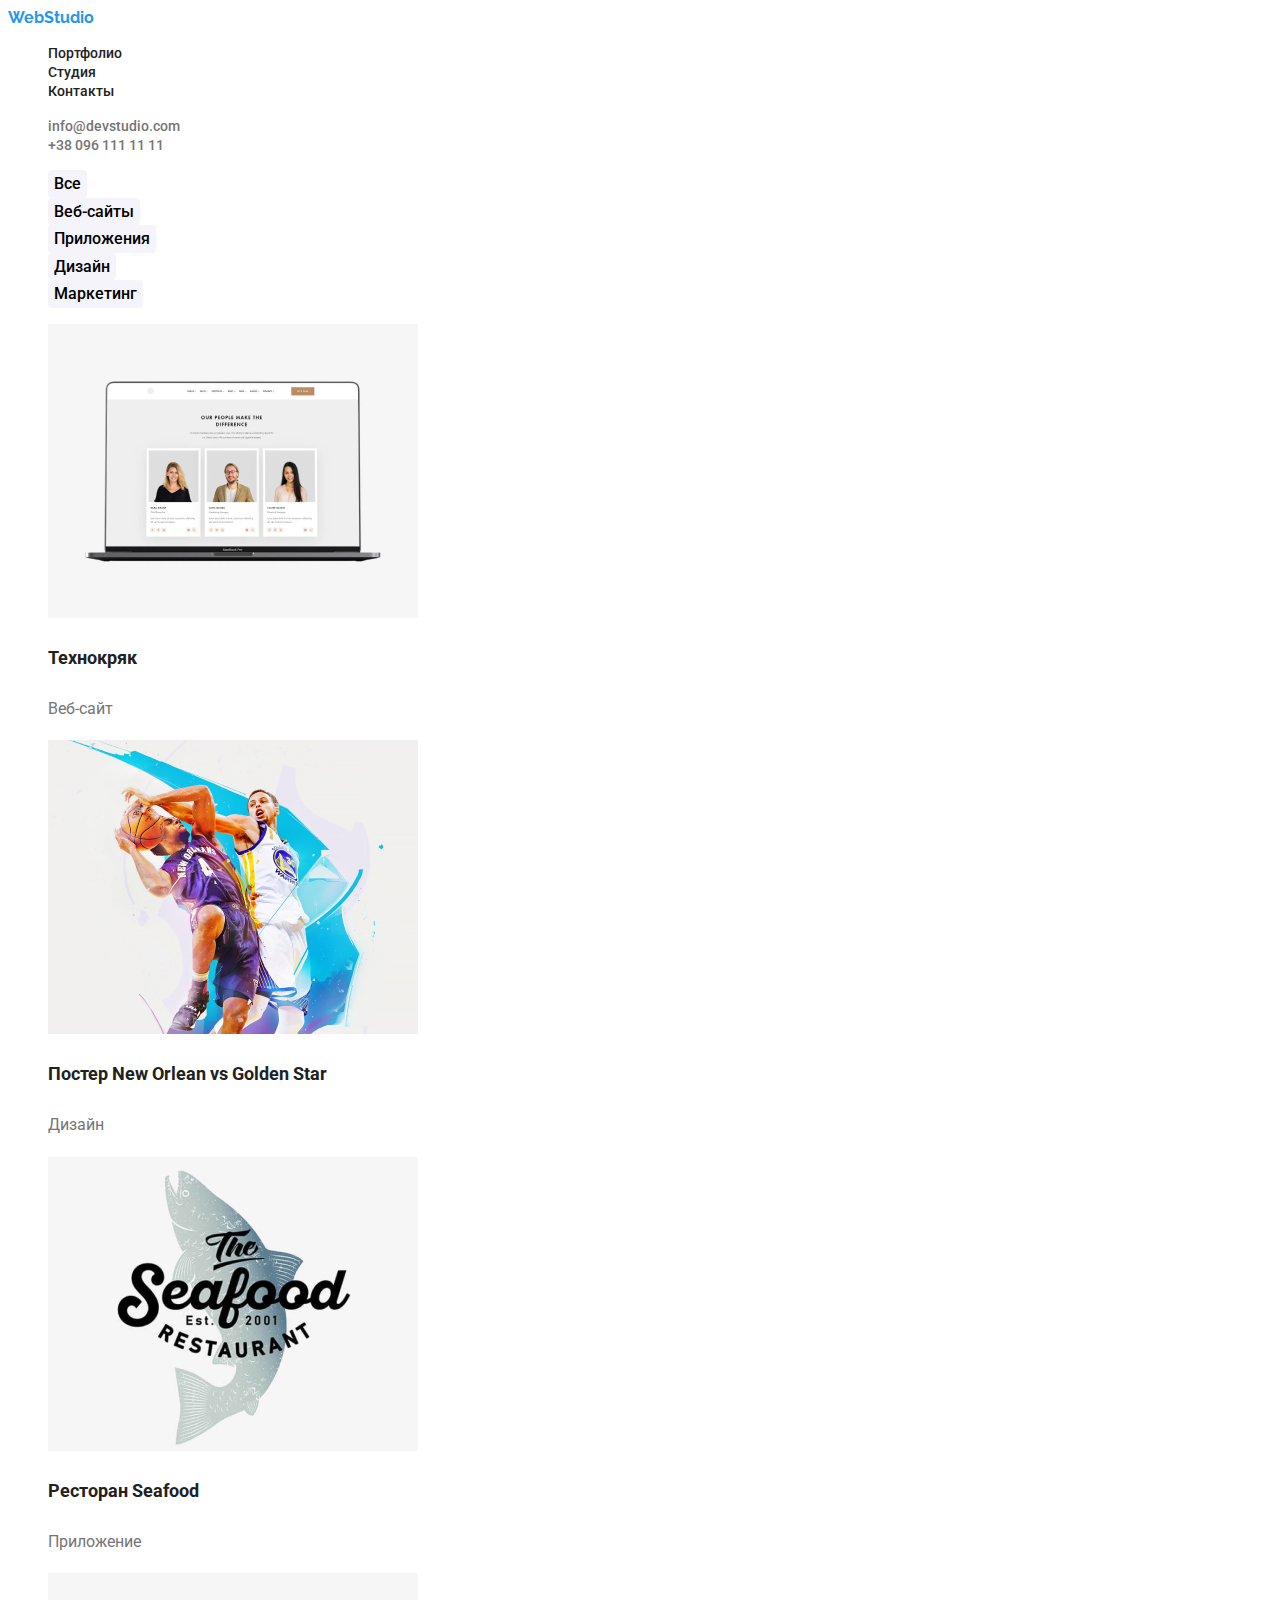
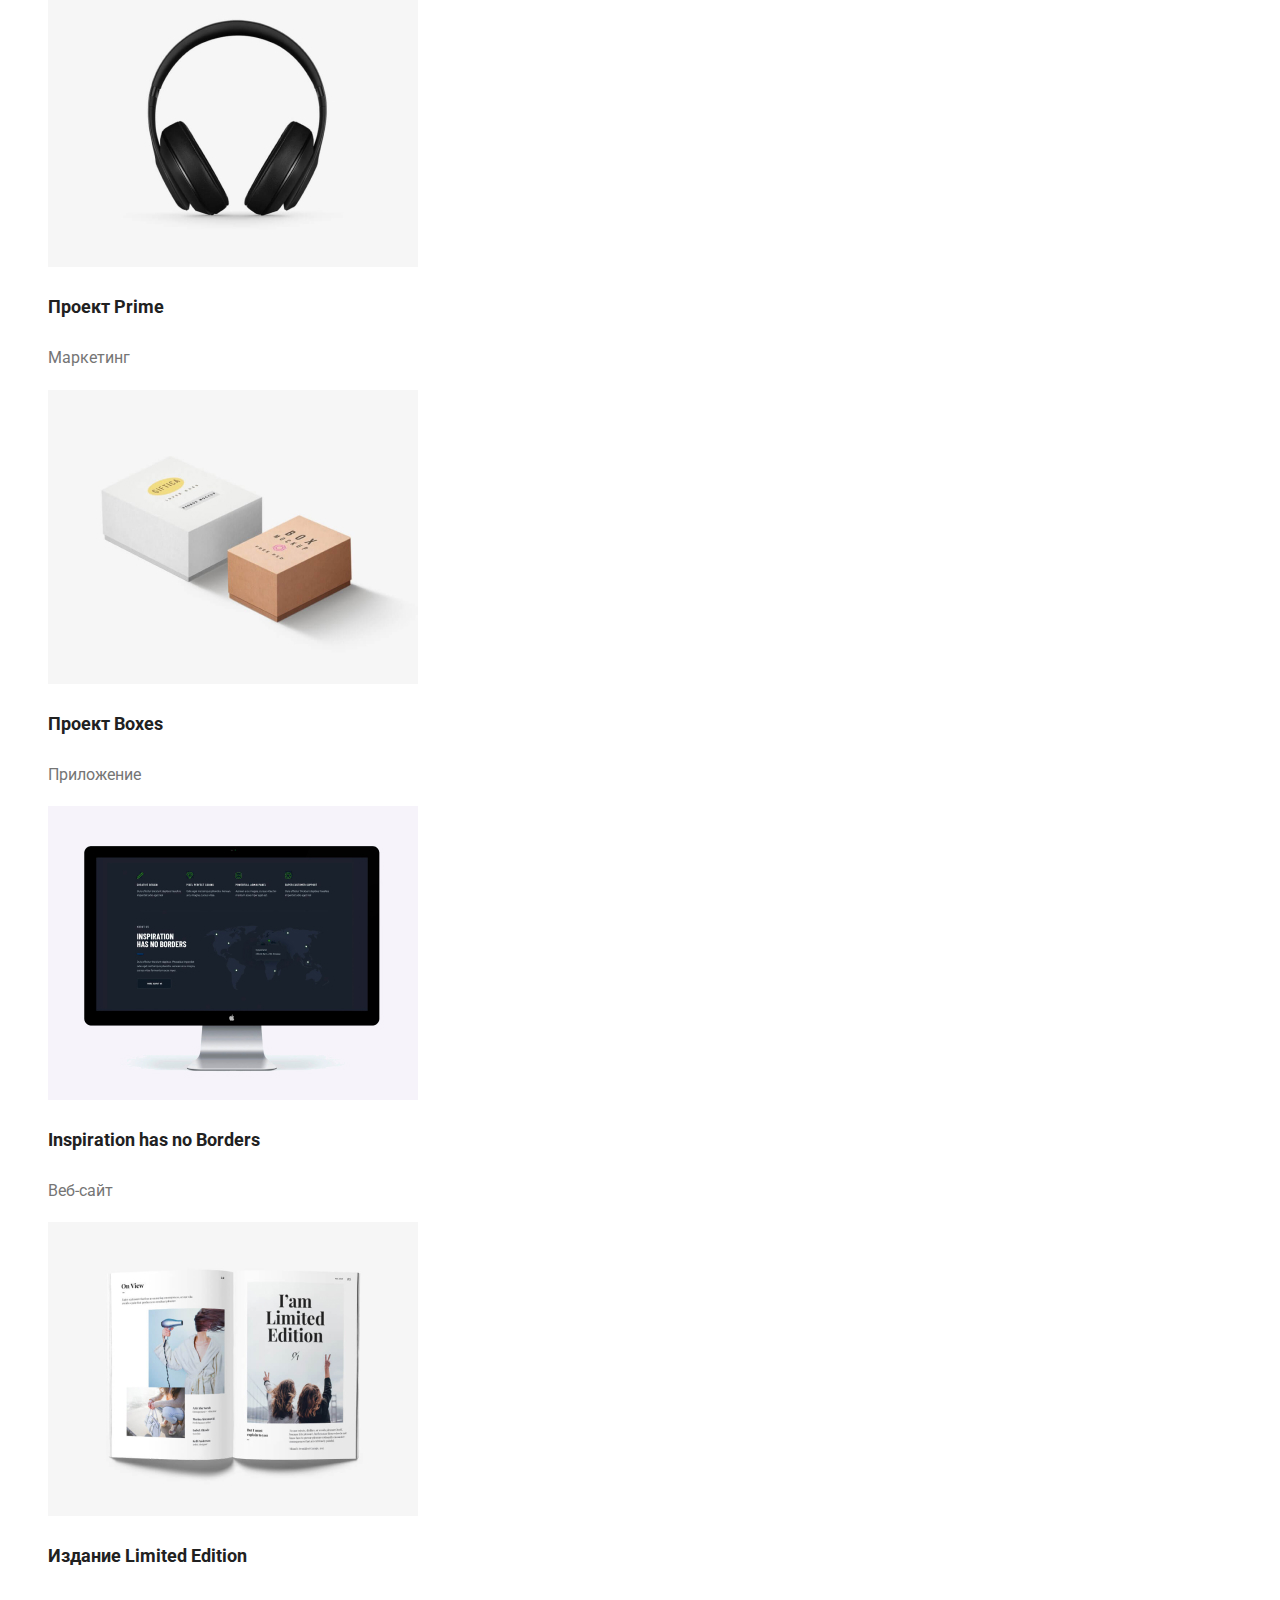
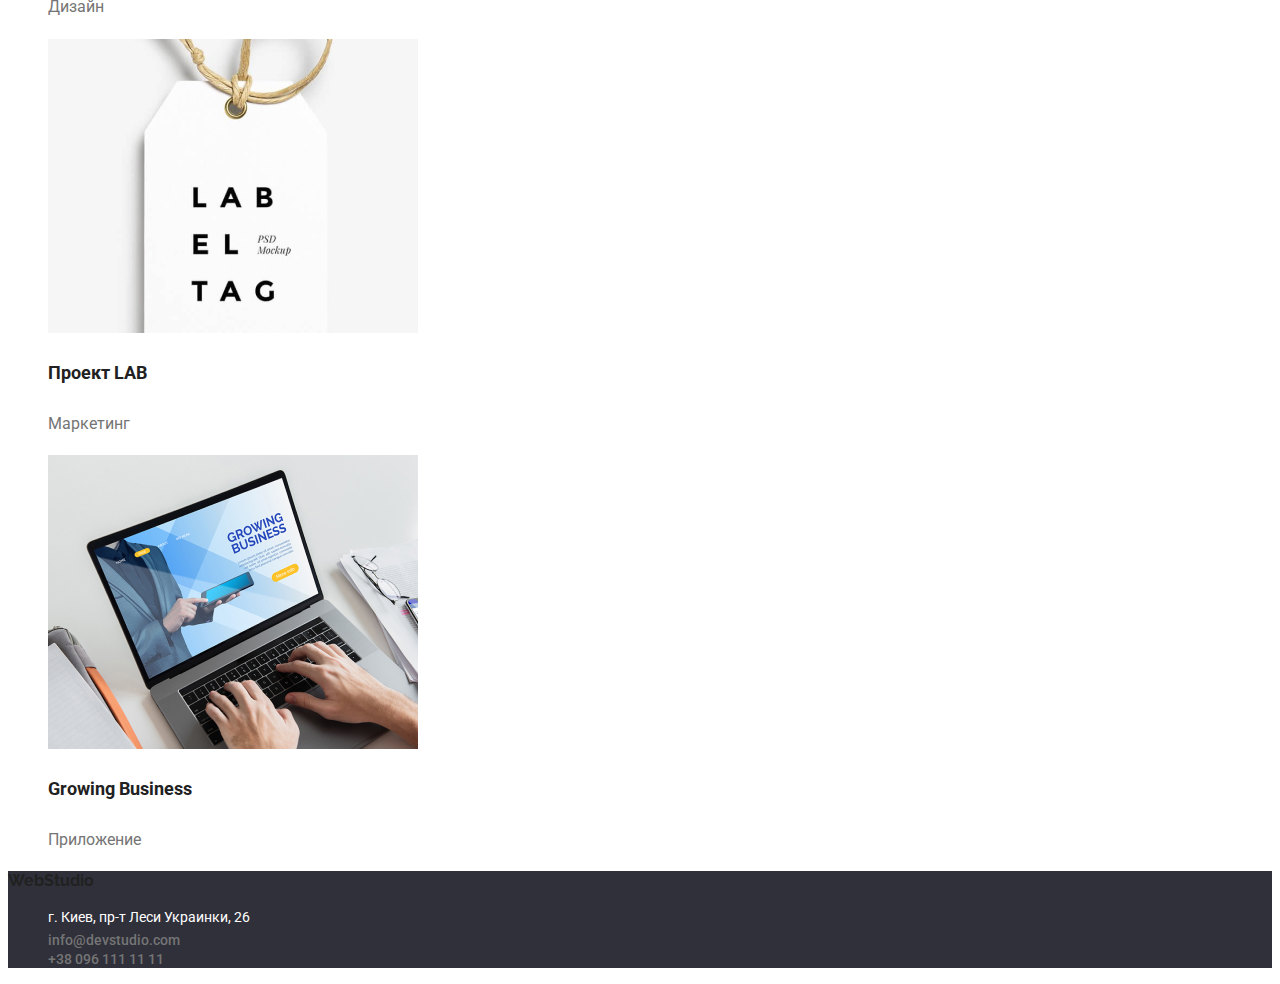
==== portfolio.html @ 5f25c7ee "first part is done!" ====
<!DOCTYPE html>
<html lang="en">
  <head>
    <meta charset="UTF-8" />
    <meta http-equiv="X-UA-Compatible" content="IE=edge" />
    <meta name="viewport" content="width=device-width, initial-scale=1.0" />
    <title>Document</title>
    <link rel="preconnect" href="https://fonts.gstatic.com" />
    <link
      href="https://fonts.googleapis.com/css2?family=Raleway:wght@700&family=Roboto:wght@400;500;700;900&display=swap"
      rel="stylesheet"
    />
    <link rel="stylesheet" href="./css/styles.css" />
  </head>
  <body>
    <header>
      <a class="logo" href="./index.html">WebStudio</a>

      <ul>
        <li><a class="nav-link link" href="./portfolio.html">Портфолио</a></li>
        <li><a class="nav-link link" href="./index.html">Студия</a></li>
        <li><a class="nav-link link" href="">Контакты</a></li>
      </ul>
      <ul>
        <li>
          <a class="link contact-link" href="mailto:info@devstudio.com"
            >info@devstudio.com</a
          >
        </li>
        <li>
          <a class="link contact-link" href="tel:+380961111111"
            >+38 096 111 11 11</a
          >
        </li>
      </ul>
    </header>
    <main>
      <ul>
        <li><button class="button-section">Все</button></li>
        <li><button class="button-section">Веб-сайты</button></li>
        <li><button class="button-section">Приложения</button></li>
        <li><button class="button-section">Дизайн</button></li>
        <li><button class="button-section">Маркетинг</button></li>
      </ul>
      <section>
        <ul>
          <li>
            <a href="">
              <img
                class="section-photo"
                src="./images/portfolio1.jpg"
                alt="Веб сайт"
                width="370px"
              />
              <h3 class="section-title">Технокряк</h3>
              <p class="section-text">Веб-сайт</p>
            </a>
          </li>
          <li>
            <a href=""
              ><img
                class="section-photo"
                src="./images/portfolio2.jpg"
                alt="Два волейболиста на постере"
                width="370px"
              />
              <h3 class="section-title">Постер New Orlean vs Golden Star</h3>
              <p class="section-text">Дизайн</p>
            </a>
          </li>
          <li>
            <a href="Постер названия ресторана"
              ><img
                class="section-photo"
                src="./images/portfolio3.jpg"
                alt=""
                width="370px"
              />
              <h3 class="section-title">Ресторан Seafood</h3>
              <p class="section-text">Приложение</p>
            </a>
          </li>
          <li>
            <a href="">
              <img
                class="section-photo"
                src="./images/portfolio4.jpg"
                alt="Наушники"
                width="370px"
              />
              <h3 class="section-title">Проект Prime</h3>
              <p class="section-text">Маркетинг</p>
            </a>
          </li>
          <li>
            <a href="">
              <img
                class="section-photo"
                src="./images/portfolio5.jpg"
                alt="Два бокса"
                width="370px"
              />
              <h3 class="section-title">Проект Boxes</h3>
              <p class="section-text">Приложение</p>
            </a>
          </li>
          <li>
            <a href="">
              <img
                class="section-photo"
                src="./images/portfolio6.jpg"
                alt="Монитор компьютера"
                width="370px"
              />
              <h3 class="section-title">Inspiration has no Borders</h3>
              <p class="section-text">Веб-сайт</p>
            </a>
          </li>
          <li>
            <a href="">
              <img
                class="section-photo"
                src="./images/portfolio7.jpg"
                alt="Развернутая книга"
                width="370px"
              />
              <h3 class="section-title">Издание Limited Edition</h3>
              <p class="section-text">Дизайн</p>
            </a>
          </li>
          <li>
            <a href="">
              <img
                class="section-photo"
                src="./images/portfolio8.jpg"
                alt="Ярлык"
                width="370px"
              />
              <h3 class="section-title">Проект LAB</h3>
              <p class="section-text">Маркетинг</p>
            </a>
          </li>
          <li>
            <a href="">
              <img
                class="section-photo"
                src="./images/portfolio9.jpg"
                alt="Включенный ноутбук"
                width="370px"
              />
              <h3 class="section-title">Growing Business</h3>
              <p class="section-text">Приложение</p>
            </a>
          </li>
        </ul>
      </section>
    </main>
    <footer>
      <a class="logo" href="">Web<span>Studio</span></a>

      <ul>
        <li>
          <address class="address-company">
            г. Киев, пр-т Леси Украинки, 26
          </address>
        </li>
        <li>
          <a class="link contact-link" href="mailto:info@devstudio.com"
            >info@devstudio.com</a
          >
        </li>
        <li>
          <a class="link contact-link" href="tel:+380961111111"
            >+38 096 111 11 11</a
          >
        </li>
      </ul>
    </footer>
  </body>
</html>
---- css/styles.css ----
body {
  font-family: Roboto;
  color: #212121;
}

a {
  color: #212121;
  text-decoration: none;
}

a:visited {
  color: #212121;
}
ul {
  list-style: none;
}

.logo {
  font-family: Raleway;
  font-weight: bold;
  color: #2196f3;
}

.logo > span {
  color: #212121;
}

.nav-link {
  font-weight: 500;
  font-size: 14px;
  line-height: 1.14;
}

.link:hover,
.link:focus {
  color: #2196f3;
}
.contact-link {
  font-weight: 500;
  font-size: 14px;
  line-height: 1.14;
  color: #757575;
}

.section-main {
  background-color: #2f303a;
  color: #ffffff;
}
.section-comand {
  background-color: #f5f4fa;
}

.main-heading {
  font-family: Roboto;
  font-weight: 900;
  font-size: 44px;
  line-height: 1.36;
  text-align: center;
}
.button-service {
  color: #ffffff;
  background-color: #2196f3;
  font-family: Roboto;
  font-style: normal;
  font-weight: bold;
  font-size: 16px;
  line-height: 1.88;
  box-shadow: 0px 4px 4px rgba(0, 0, 0, 0.15);
  border-radius: 4px;
  border: none;
}
.dvantage-title {
  font-family: Roboto;
  font-style: normal;
  font-weight: bold;
  font-size: 14px;
  line-height: 1.14;
  color: #212121;
}
.advantage-text {
  font-family: Roboto;
  font-style: normal;
  font-size: 14px;
  line-height: 1.7;
  color: #757575;
}

.capabilities-title {
  font-family: Roboto;
  font-style: normal;
  font-weight: bold;
  font-size: 36px;
  line-height: 1.17;
  text-align: center;
  color: #212121;
}
.capabilities-photo {
  width: 370px;
}
.comand {
  font-family: Roboto;
  font-style: normal;
  font-weight: bold;
  font-size: 36px;
  line-height: 1.17;
  text-align: center;
}

.comand-photo {
  width: 270px;
}
.comand-name {
  font-family: Roboto;
  font-style: normal;
  font-weight: 500;
  font-size: 16px;
  line-height: 1.19;
  text-align: center;
}
.comand-text {
  font-family: Roboto;
  font-style: normal;
  font-weight: normal;
  font-size: 16px;
  line-height: 1.9;
  color: #757575;
  text-align: center;
}
footer {
  background: #2f303a;
}

.address-company {
  font-family: Roboto;
  font-style: normal;
  font-weight: normal;
  font-size: 14px;
  line-height: 1.7;
  color: #ffffff;
}
.button-section {
  font-family: Roboto;
  font-style: normal;
  font-weight: 500;
  font-size: 16px;
  line-height: 1.6;
  background: #f5f4fa;
  border-radius: 4px;
  border: none;
}
.section-title {
  font-family: Roboto;
  font-style: normal;
  font-weight: bold;
  font-size: 18px;
  line-height: 2;
  color: #212121;
}
.section-text {
  font-family: Roboto;
  font-style: normal;
  font-weight: normal;
  font-size: 16px;
  line-height: 1.9;
  color: #757575;
}
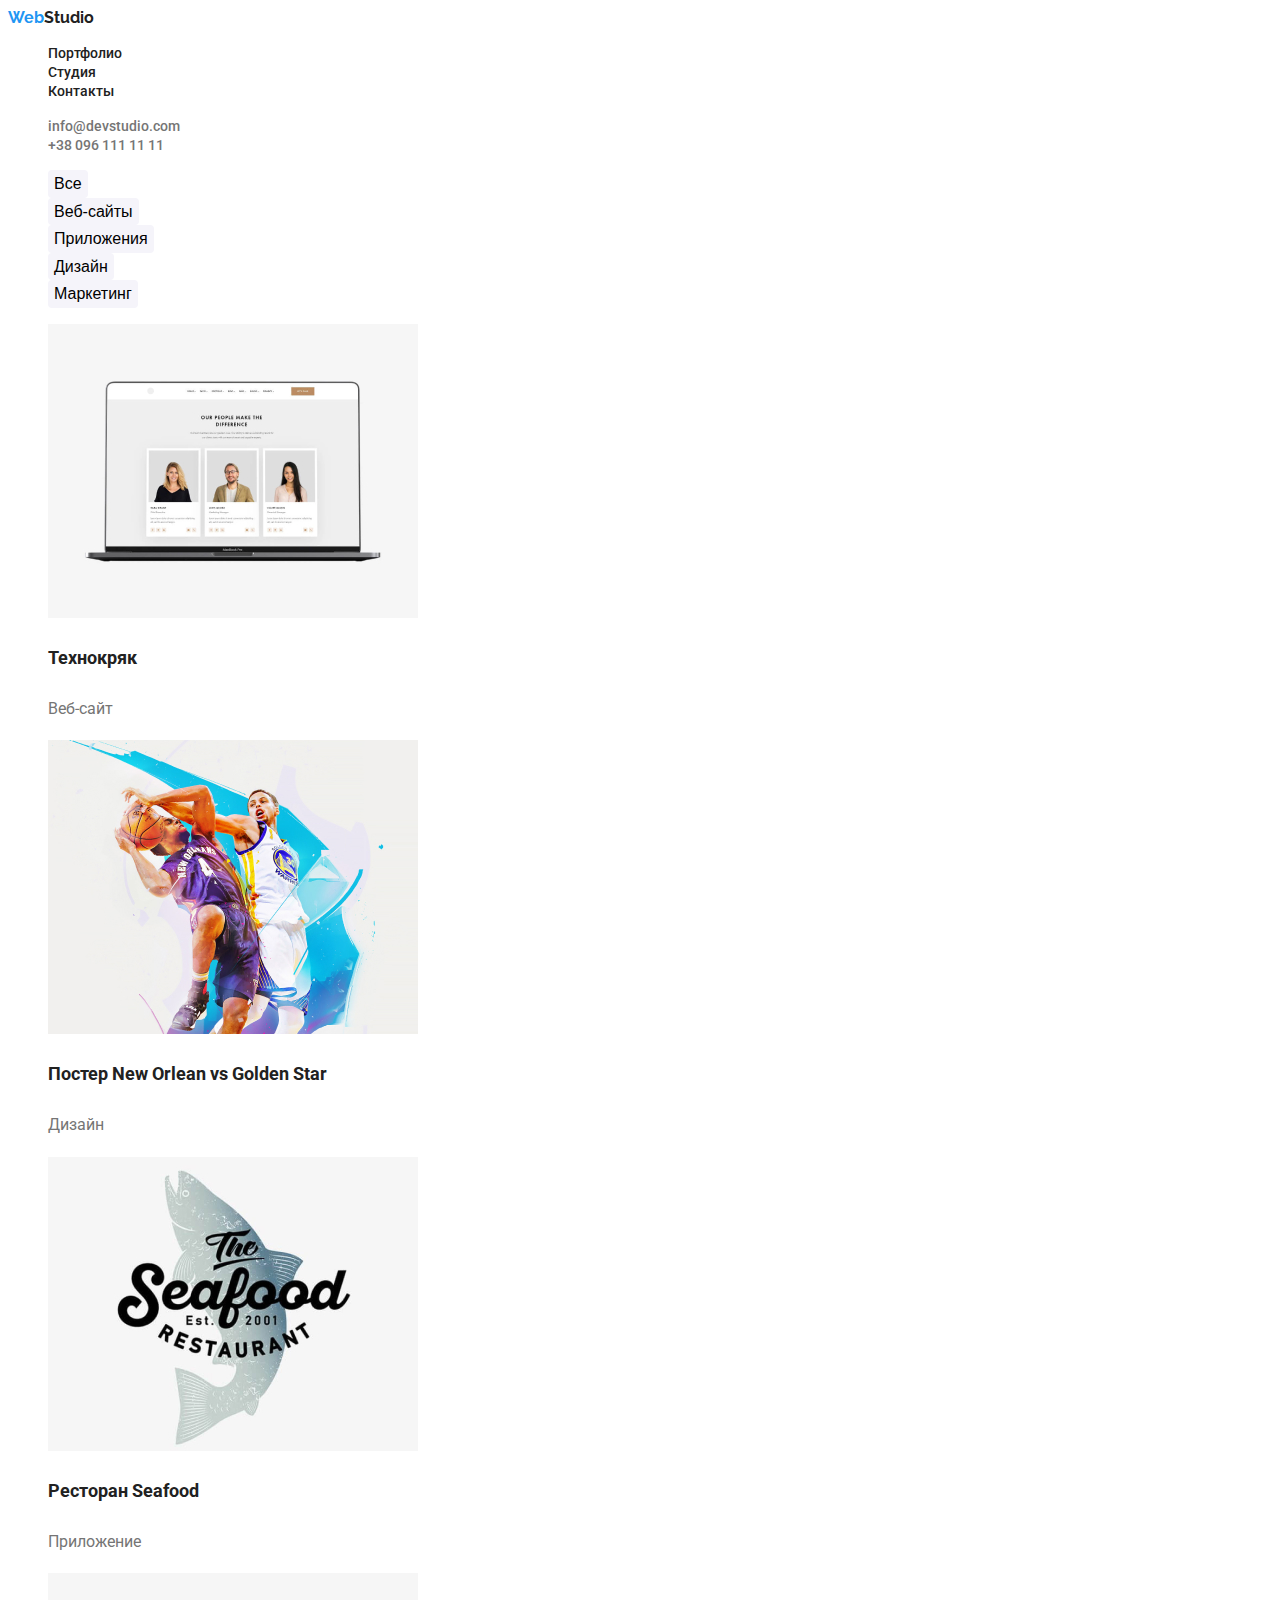
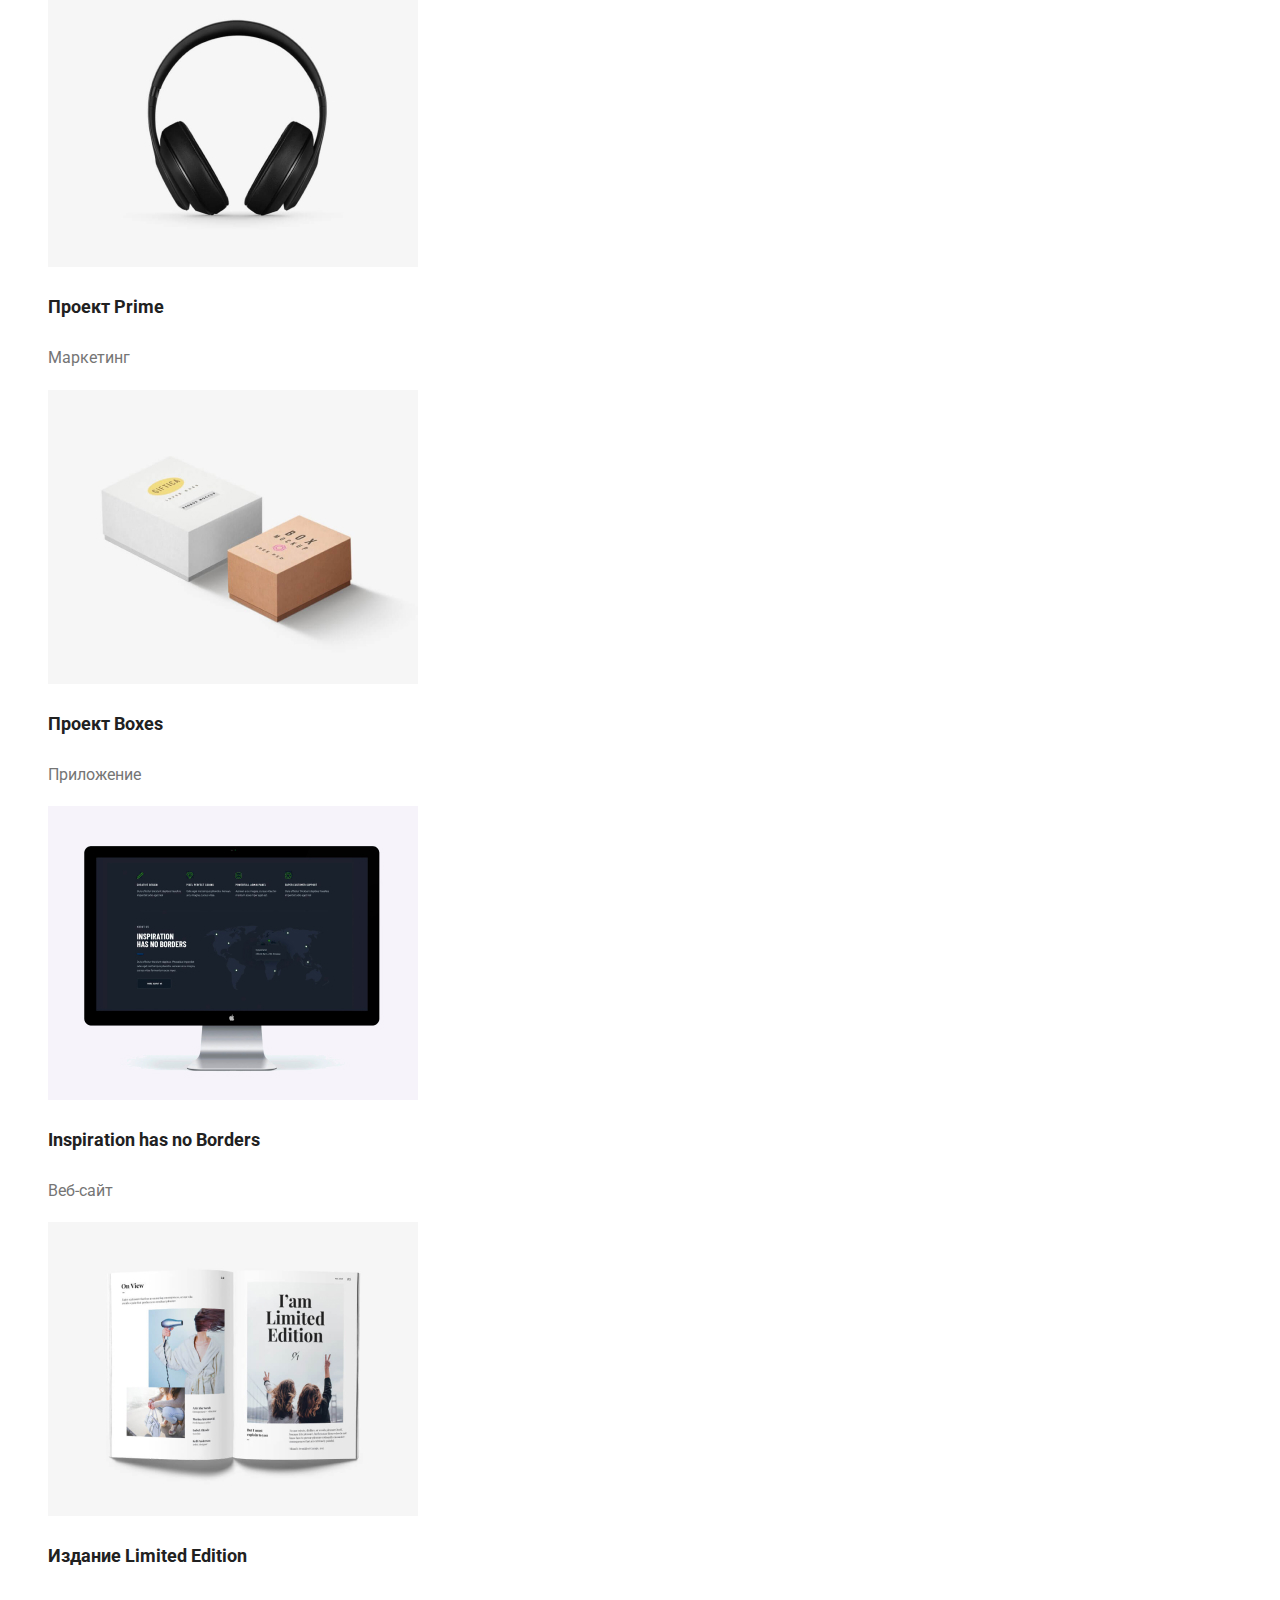
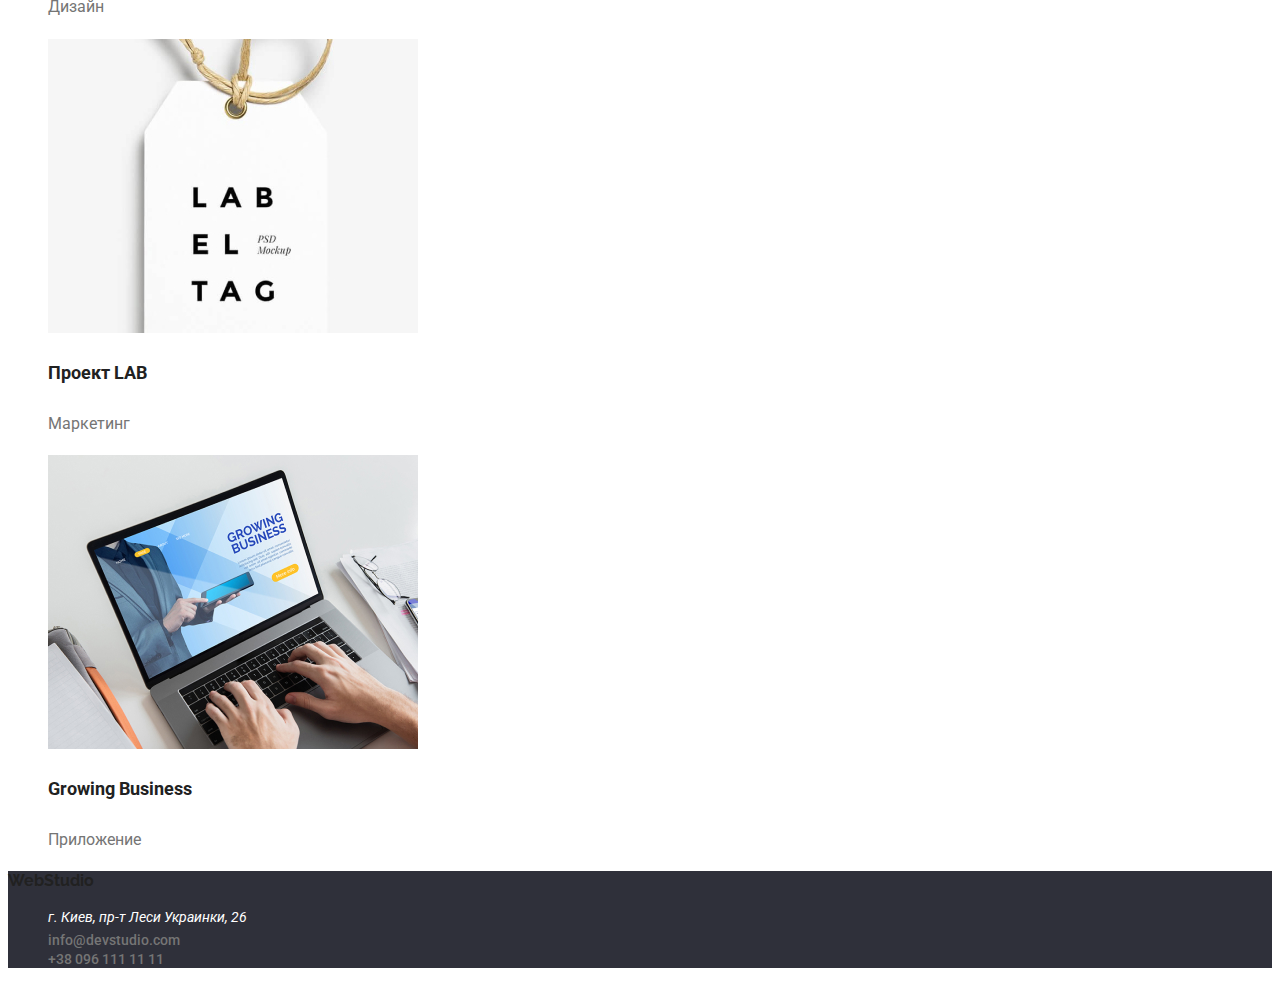
==== commit a2b9139e: "Выравнивание шрифта в css" ====
--- a/portfolio.html
+++ b/portfolio.html
@@ -14,7 +14,7 @@
   </head>
   <body>
     <header>
-      <a class="logo" href="./index.html">WebStudio</a>
+      <a class="logo" href="./index.html">Web<span>Studio</span></a>
 
       <ul>
         <li><a class="nav-link link" href="./portfolio.html">Портфолио</a></li>
--- a/css/styles.css
+++ b/css/styles.css
@@ -17,7 +17,7 @@
 
 .logo {
   font-family: Raleway;
-  font-weight: bold;
+  font-weight:700;
   color: #2196f3;
 }
 
@@ -51,8 +51,7 @@
 }
 
 .main-heading {
-  font-family: Roboto;
-  font-weight: 900;
+   font-weight: 900;
   font-size: 44px;
   line-height: 1.36;
   text-align: center;
@@ -60,9 +59,7 @@
 .button-service {
   color: #ffffff;
   background-color: #2196f3;
-  font-family: Roboto;
-  font-style: normal;
-  font-weight: bold;
+ font-weight: 700;
   font-size: 16px;
   line-height: 1.88;
   box-shadow: 0px 4px 4px rgba(0, 0, 0, 0.15);
@@ -70,25 +67,22 @@
   border: none;
 }
 .dvantage-title {
-  font-family: Roboto;
-  font-style: normal;
-  font-weight: bold;
+  
+  font-weight: 700;
   font-size: 14px;
   line-height: 1.14;
   color: #212121;
 }
 .advantage-text {
-  font-family: Roboto;
-  font-style: normal;
+
   font-size: 14px;
   line-height: 1.7;
   color: #757575;
 }
 
 .capabilities-title {
-  font-family: Roboto;
-  font-style: normal;
-  font-weight: bold;
+ 
+  font-weight: 700;
   font-size: 36px;
   line-height: 1.17;
   text-align: center;
@@ -98,9 +92,7 @@
   width: 370px;
 }
 .comand {
-  font-family: Roboto;
-  font-style: normal;
-  font-weight: bold;
+  font-weight: 700;
   font-size: 36px;
   line-height: 1.17;
   text-align: center;
@@ -110,17 +102,15 @@
   width: 270px;
 }
 .comand-name {
-  font-family: Roboto;
-  font-style: normal;
+
   font-weight: 500;
   font-size: 16px;
   line-height: 1.19;
   text-align: center;
 }
 .comand-text {
-  font-family: Roboto;
-  font-style: normal;
-  font-weight: normal;
+ 
+  font-weight: 400;
   font-size: 16px;
   line-height: 1.9;
   color: #757575;
@@ -131,16 +121,13 @@
 }
 
 .address-company {
-  font-family: Roboto;
-  font-style: normal;
-  font-weight: normal;
+
+  font-weight: 400;
   font-size: 14px;
   line-height: 1.7;
   color: #ffffff;
 }
 .button-section {
-  font-family: Roboto;
-  font-style: normal;
   font-weight: 500;
   font-size: 16px;
   line-height: 1.6;
@@ -149,17 +136,14 @@
   border: none;
 }
 .section-title {
-  font-family: Roboto;
-  font-style: normal;
-  font-weight: bold;
+  font-weight: 700;
   font-size: 18px;
   line-height: 2;
   color: #212121;
 }
 .section-text {
-  font-family: Roboto;
-  font-style: normal;
-  font-weight: normal;
+
+  font-weight: 400;
   font-size: 16px;
   line-height: 1.9;
   color: #757575;
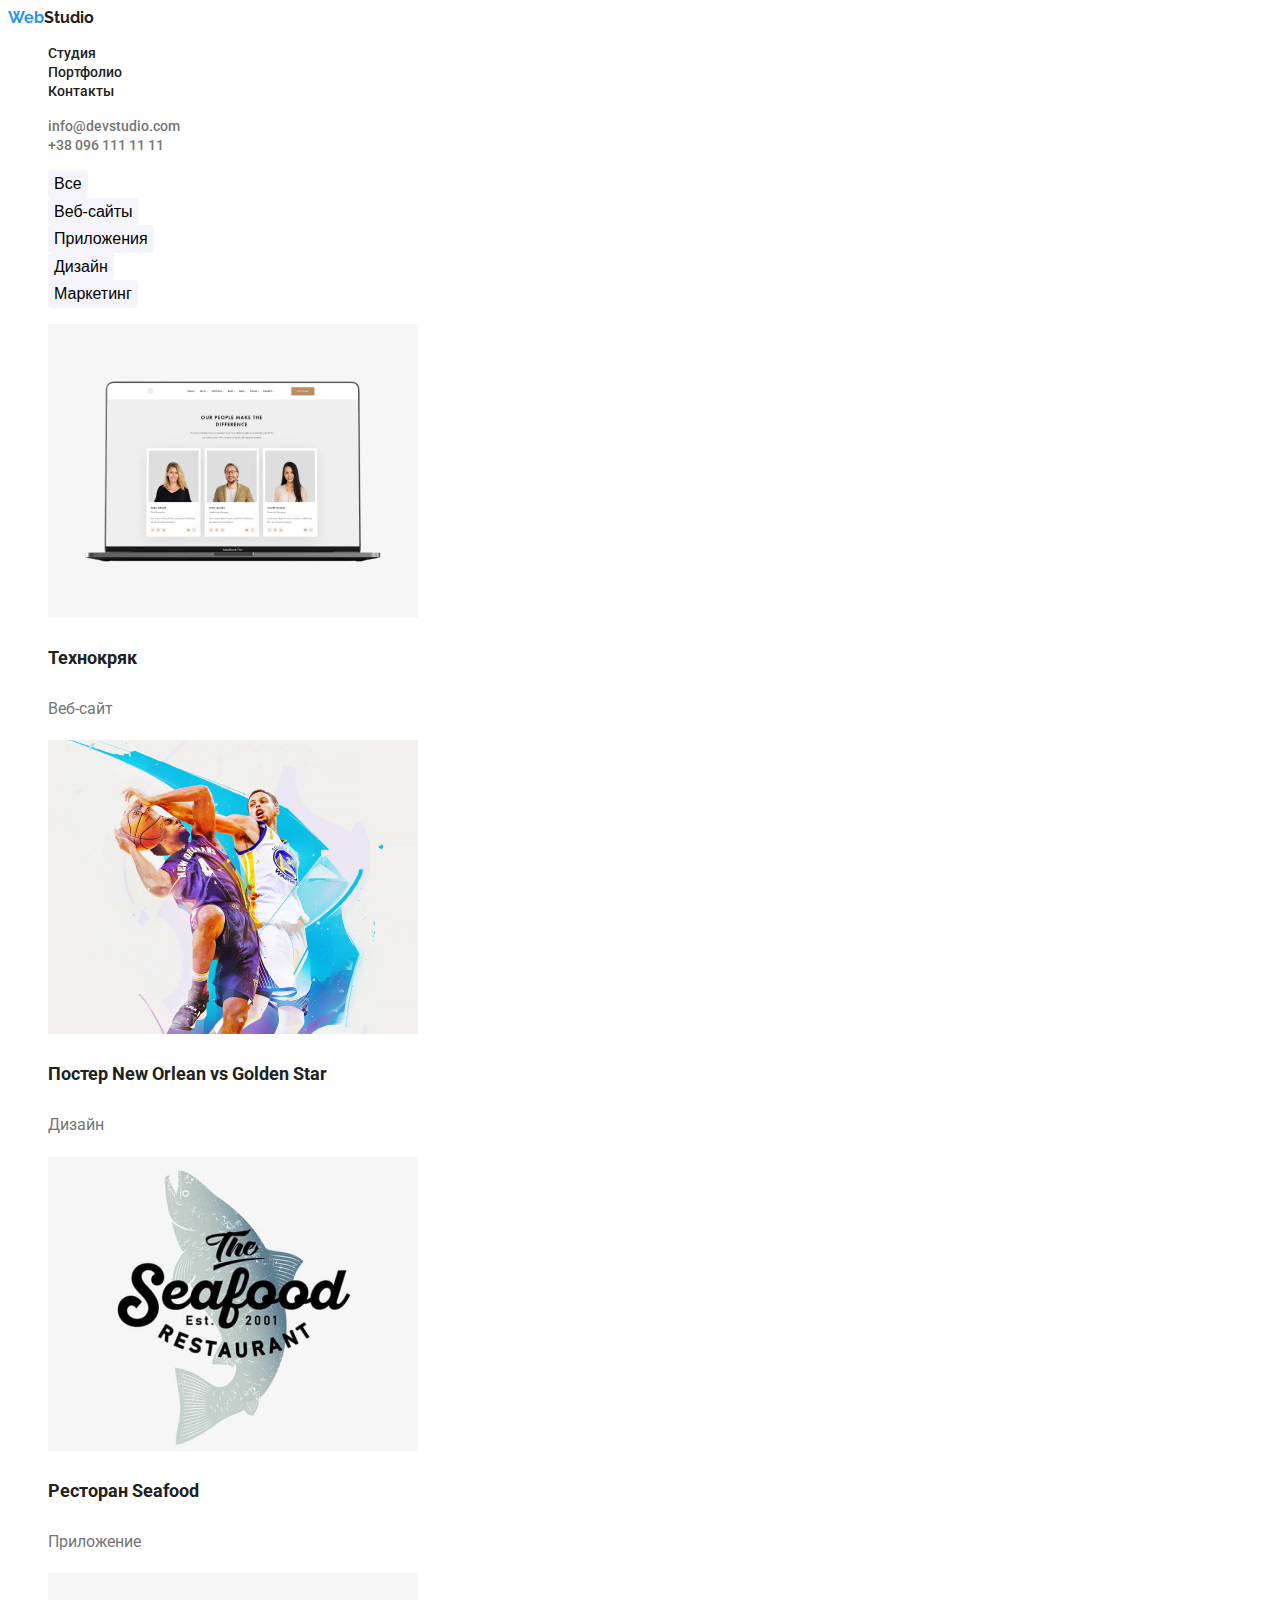
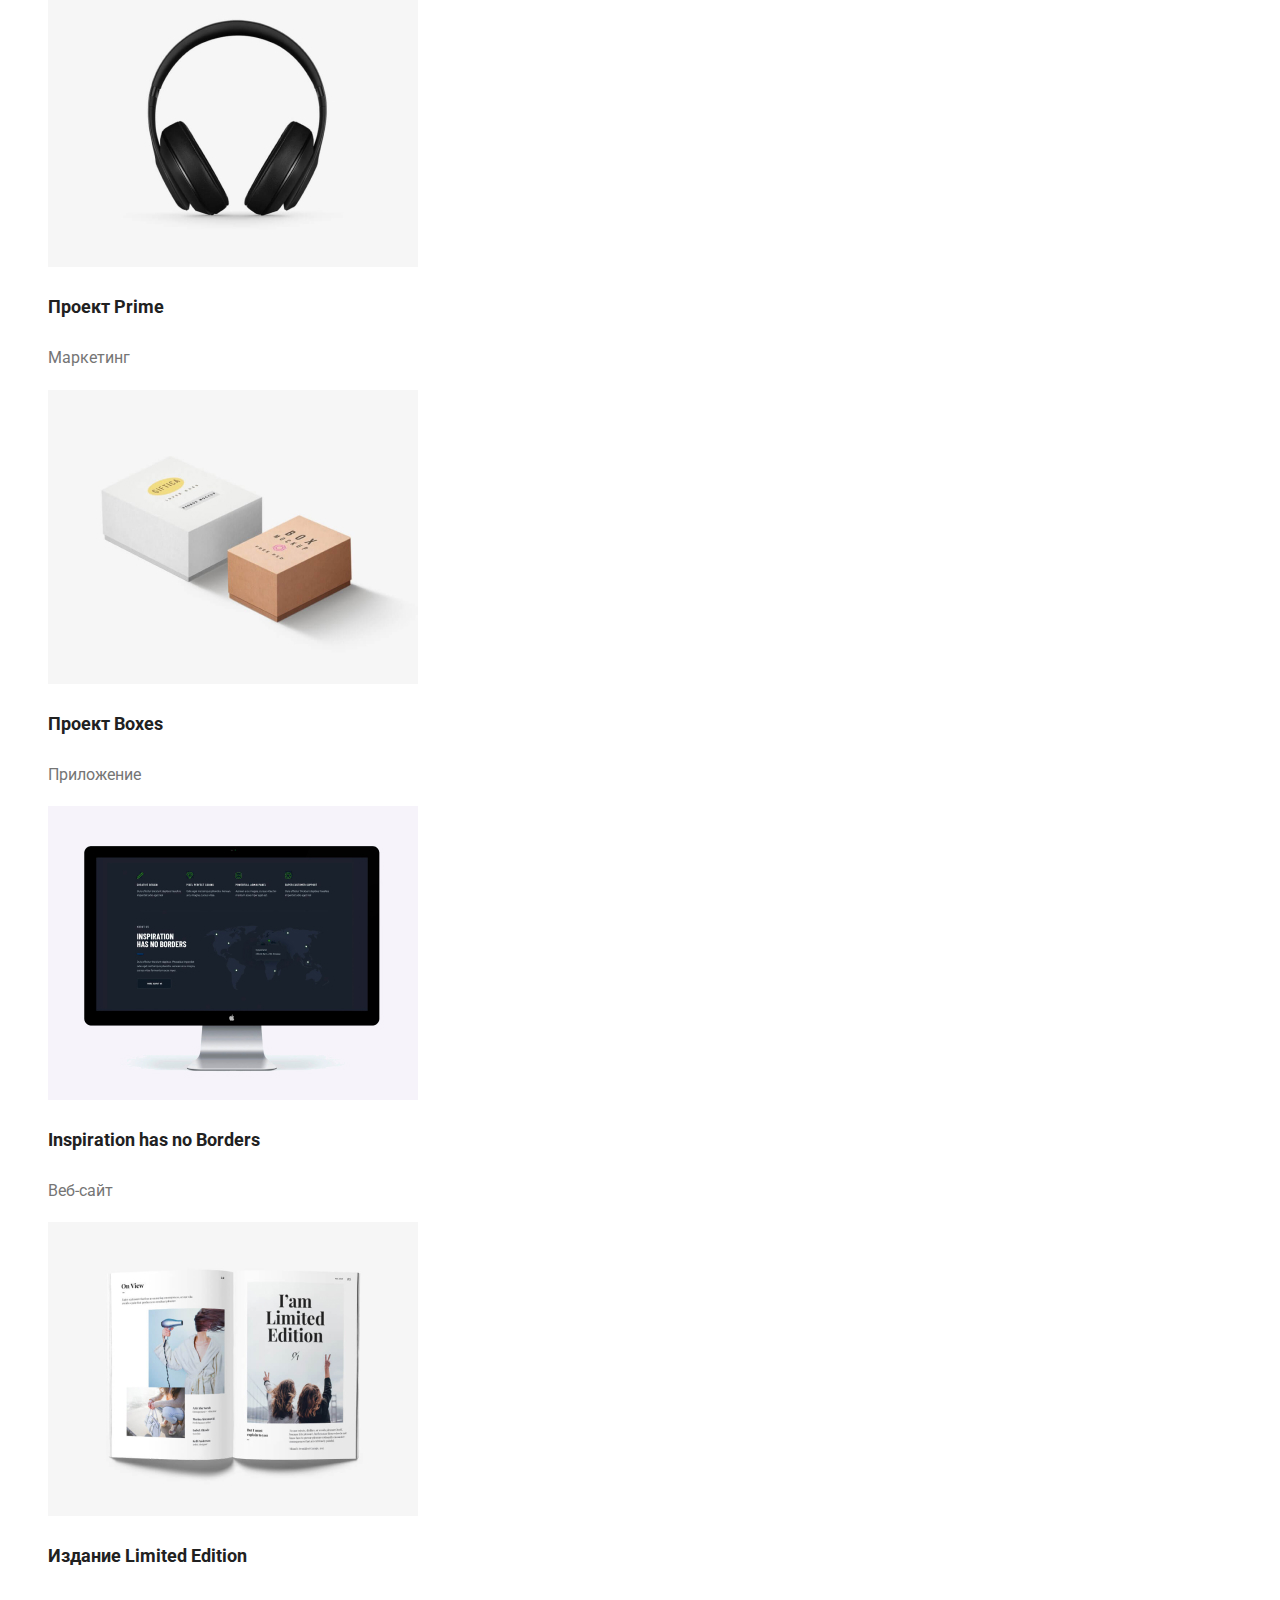
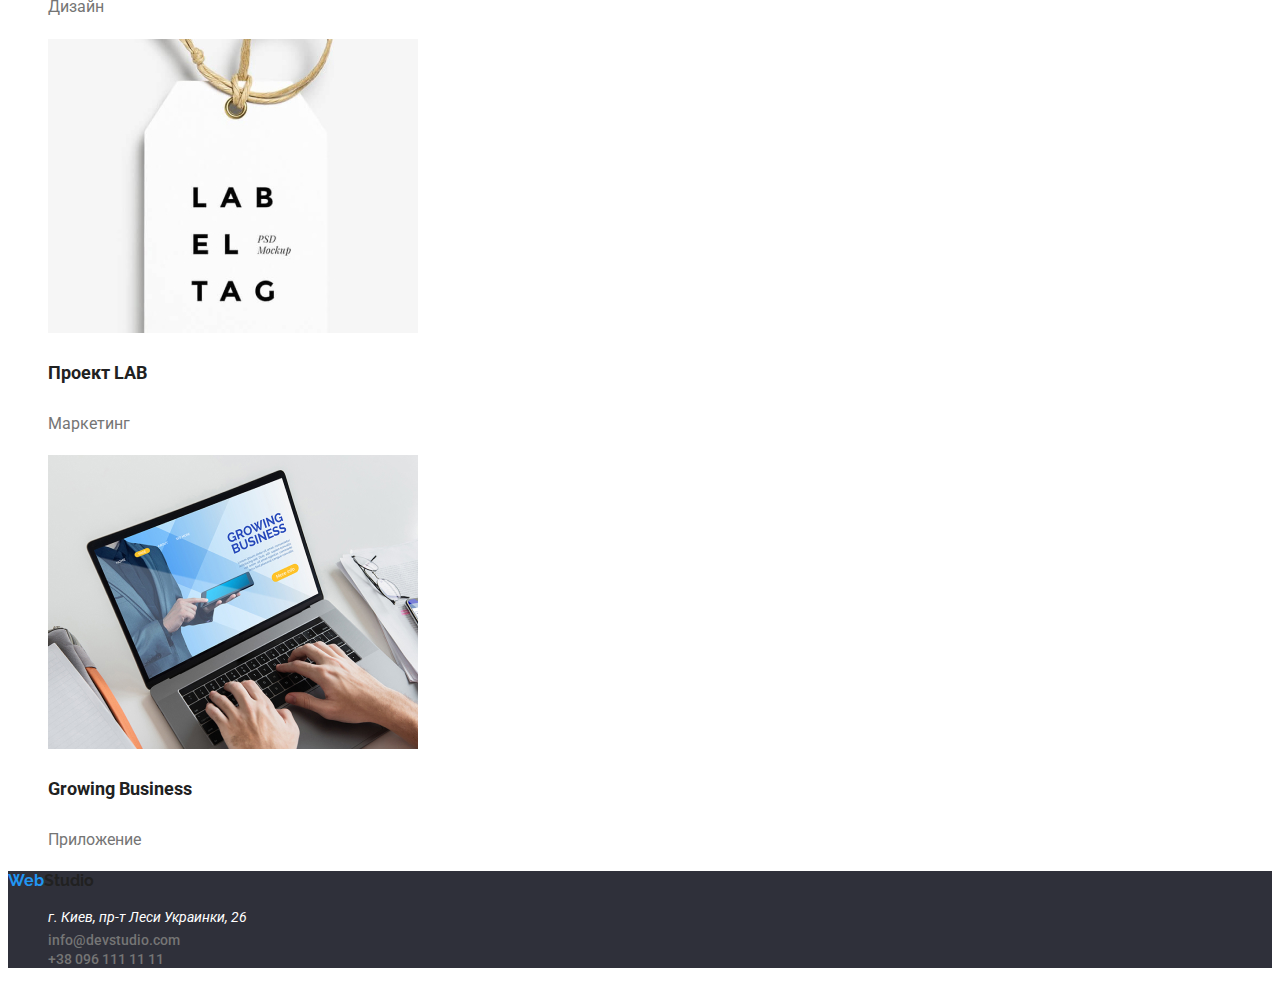
==== commit cea8e411: "Изменение порядка ссылок в шапке" ====
--- a/portfolio.html
+++ b/portfolio.html
@@ -17,8 +17,10 @@
       <a class="logo" href="./index.html">Web<span>Studio</span></a>
 
       <ul>
-        <li><a class="nav-link link" href="./portfolio.html">Портфолио</a></li>
         <li><a class="nav-link link" href="./index.html">Студия</a></li>
+        <li>
+          <a class="nav-link link" href="./portfolio.html">Портфолио</a>
+        </li>
         <li><a class="nav-link link" href="">Контакты</a></li>
       </ul>
       <ul>
@@ -156,7 +158,7 @@
       </section>
     </main>
     <footer>
-      <a class="logo" href="">Web<span>Studio</span></a>
+      <a class="logo" href="./index.html">Web<span>Studio</span></a>
 
       <ul>
         <li>
